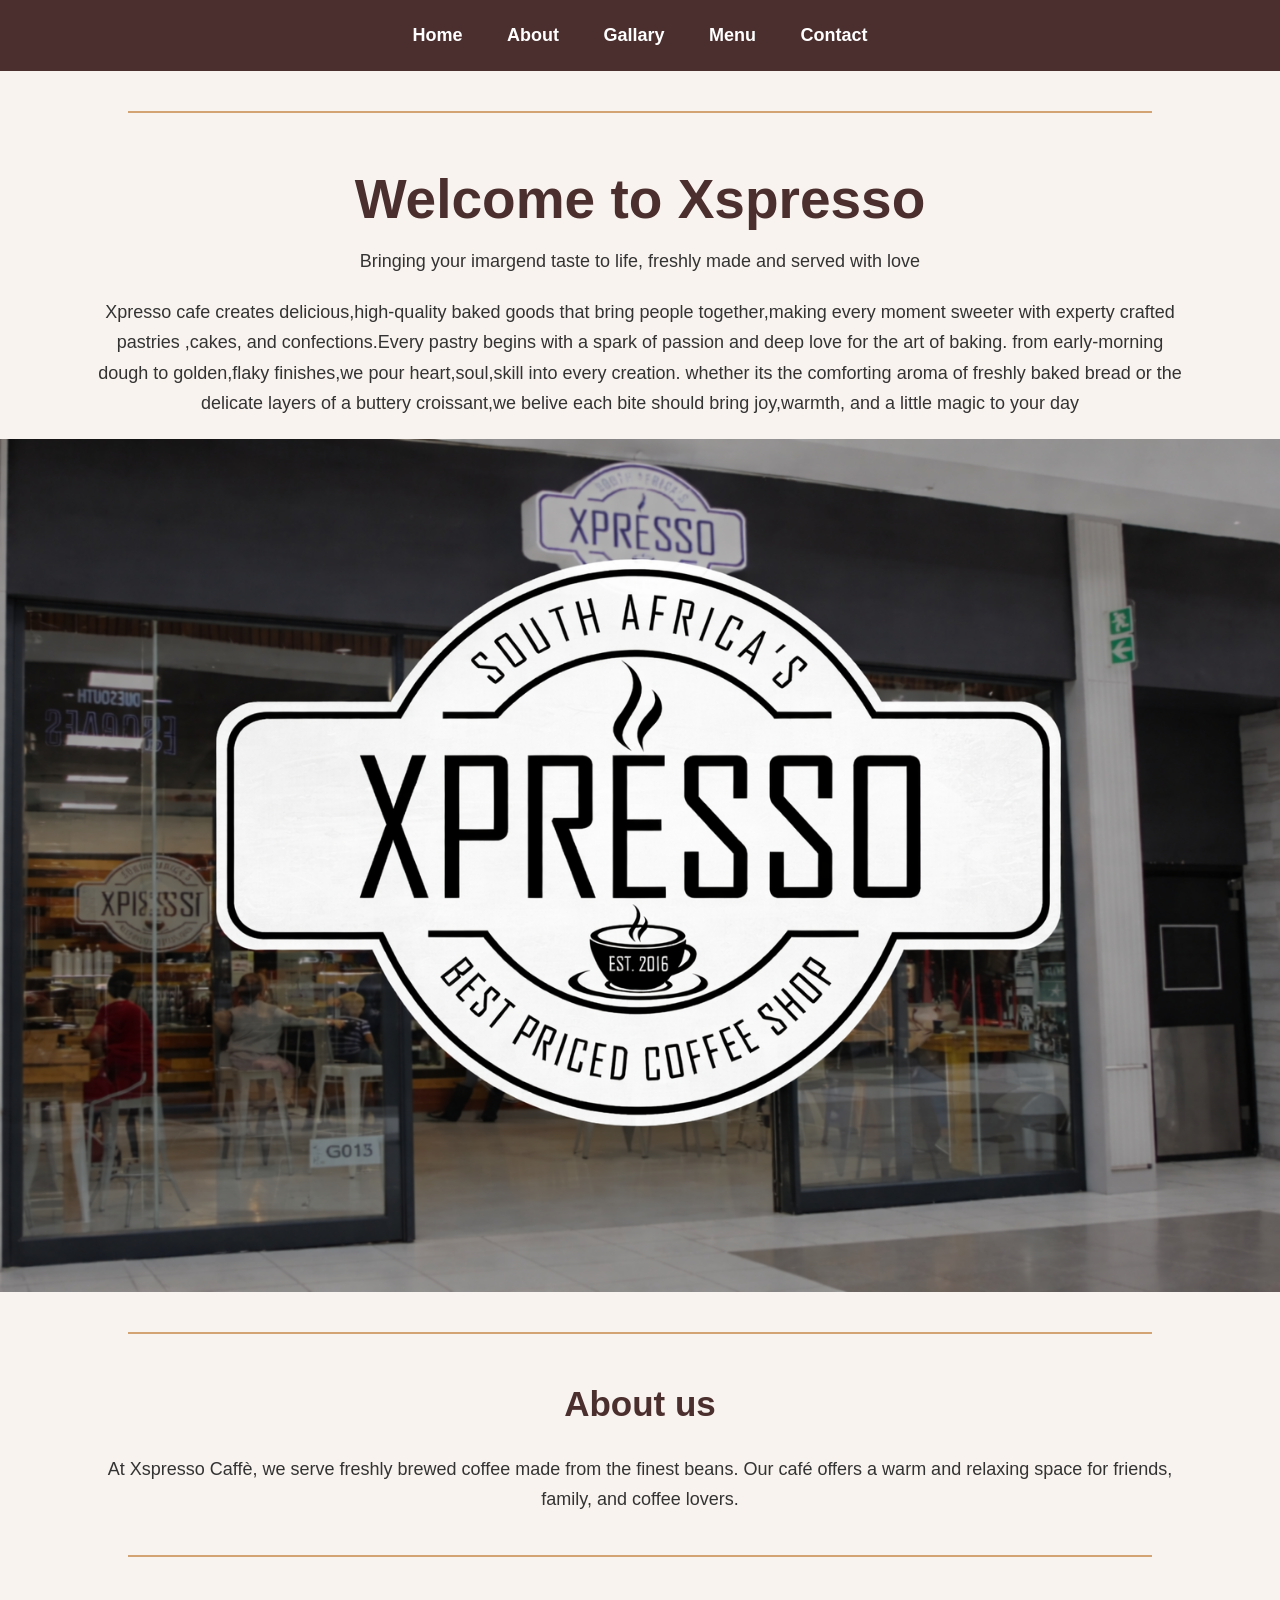
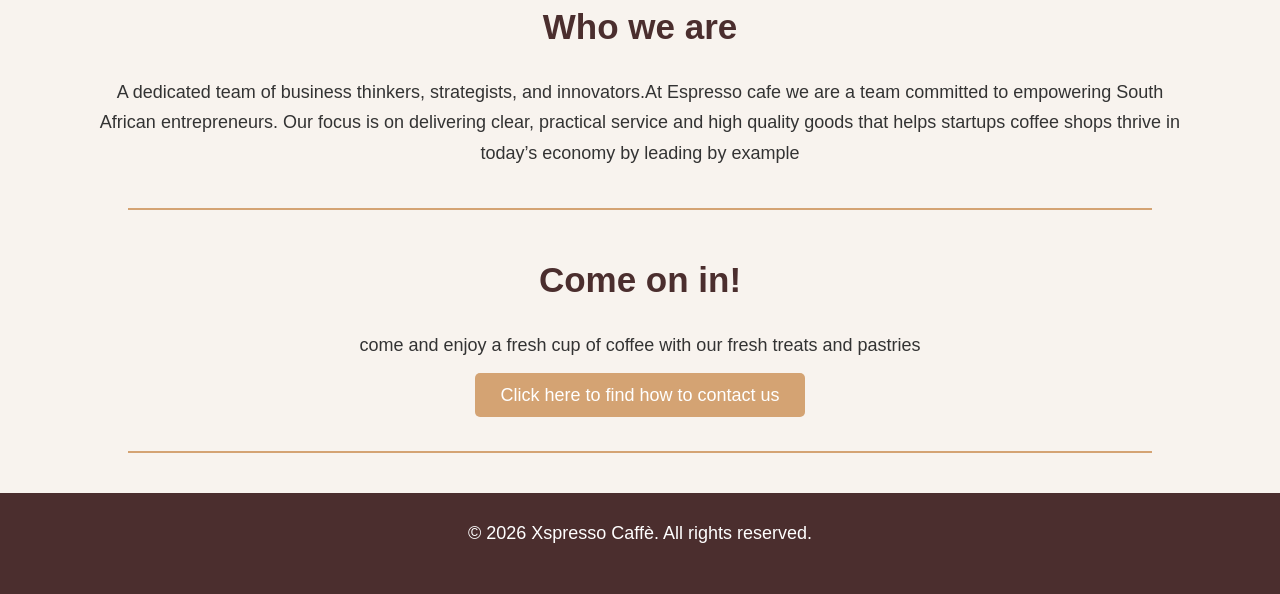
==== index.html @ 43ef6a50 "closing section tags" ====
<!DOCTYPE html>
<html lang="en">
<head>
    <meta charset="UTF-8">
    <meta name="viewport" content="width=device-width, initial-scale=1.0">
    <title>Xspresso Cafe'</title>
    <link rel="stylesheet" href="css/index.css">
</head>
<body>
      <!--Navigation menu-->
        <nav>
               <a href="index.html">Home</a> 
               <a href="About.html">About</a> 
               <a href="gallary.html">Gallary</a> 
               <a href="menu.html">Menu</a>
               <a href="Contact.html">Contact</a>
        </nav>
      
        <hr>
        <!--The hero section-->
        <section class="hero-section">
              <h1>Welcome to Xspresso </h1>
              <p>Bringing your imargend taste to life, freshly made and served with love</p>
              <p>Xpresso cafe creates delicious,high-quality baked goods that bring people together,making every moment 
                 sweeter with experty crafted pastries ,cakes, and confections.Every pastry begins with a spark of passion and deep love 
                 for the art of baking. from early-morning dough to golden,flaky finishes,we pour heart,soul,skill into every creation. 
                 whether its the comforting aroma of freshly baked bread or the delicate layers of a buttery croissant,we belive each bite 
                 should bring joy,warmth, and a little magic to your day
              </p>
              <img src="img/welcoming picture.png" alt="Xspresso home picture" width="100%">
        </section>

        <hr> 
        <!--This is my introduction-->  
        <section class="about-section"></section>
        
                <h2>About us </h2>
                <p>At Xspresso Caffè, we serve freshly brewed coffee made from the finest beans.
                   Our café offers a warm and relaxing space for friends, family, and coffee lovers.
                </p>
        </section>

         <hr>       
        <!--Who we are-->
        <section class="team-section">
                <h2>Who we are</h2>
                <p>A dedicated team of business thinkers, strategists, and innovators.At Espresso cafe we are a team committed to empowering South African 
                      entrepreneurs. Our focus is on delivering clear, practical service and high quality goods that helps startups coffee shops thrive in today’s economy 
                      by leading by example
               </p>
        </section>

        <hr>
        <!--Call to action-->
        <section class="cta-section">
        
                 <h2>Come on in!</h2>
                 <p>come and enjoy a fresh cup of coffee with our fresh treats and pastries</p>
                 <p><a href="Contact.html">Click here to find how to contact us</a></p>
        </section>

        <hr>
        <!-- Footer -->
                      <footer>
                            <p>&copy; 2026 Xspresso Caffè. All rights reserved.</p>
                      </footer>
                      
</body>
</html>
---- css/index.css ----
/* RESET */
*{
    margin: 0;
    padding: 0;
    box-sizing: border-box;
}

/* BODY */
body{
    font-family: Arial, Helvetica, sans-serif;
    background-color: #f8f3ee;
    color: #333;
    line-height: 1.7;
}

/* NAVIGATION */
nav{
    background-color: #4b2e2e;
    padding: 20px;
    text-align: center;
}

nav a{
    color: white;
    text-decoration: none;
    margin: 20px;
    font-size: 18px;
    font-weight: bold;
    transition: 0.3s;
}

nav a:hover{
    color: #d4a373;
}

/* HEADINGS */
h1{
    text-align: center;
    font-size: 55px;
    color: #4b2e2e;
    margin-top: 40px;
}

h2{
    text-align: center;
    color: #4b2e2e;
    margin-top: 40px;
    margin-bottom: 20px;
    font-size: 35px;
}

/* PARAGRAPHS */
p{
    width: 85%;
    margin: auto;
    margin-bottom: 20px;
    text-align: center;
    font-size: 18px;
}

/* HERO IMAGE */
img{
    width: 100%;
    height: auto;
    display: block;
    margin-top: 20px;
}

/* HORIZONTAL LINE */
hr{
    border: none;
    height: 2px;
    background-color: #d4a373;
    width: 80%;
    margin: 40px auto;
}

/* CALL TO ACTION LINK */
p a{
    background-color: #d4a373;
    color: white;
    padding: 12px 25px;
    text-decoration: none;
    border-radius: 5px;
    transition: 0.3s;
}

p a:hover{
    background-color: #b07d52;
}

/* FOOTER */
footer{
    background-color: #4b2e2e;
    color: white;
    text-align: center;
    padding: 25px;
    margin-top: 40px;
}

/* RESPONSIVE DESIGN */
@media(max-width:768px){

    nav a{
        display: block;
        margin: 15px 0;
    }

    h1{
        font-size: 40px;
    }

    h2{
        font-size: 28px;
    }

    p{
        width: 92%;
        font-size: 16px;
    }
}
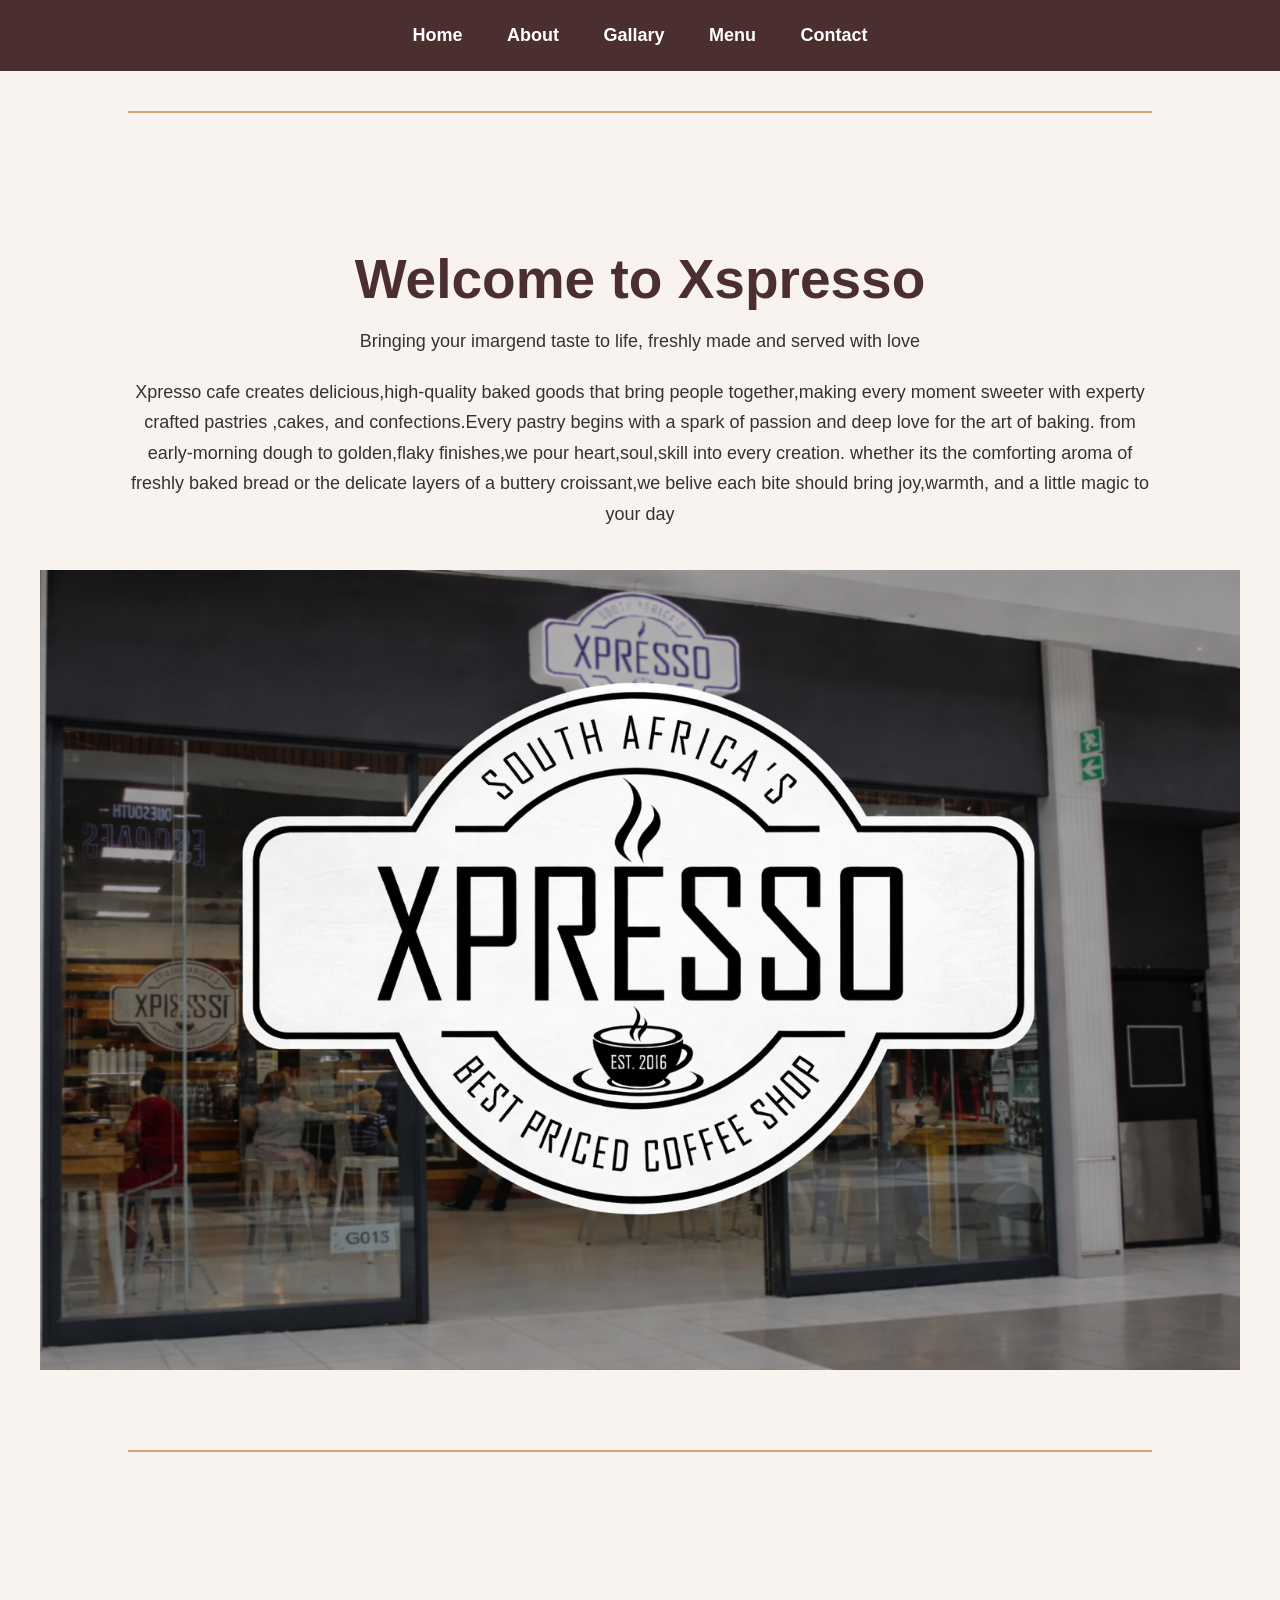
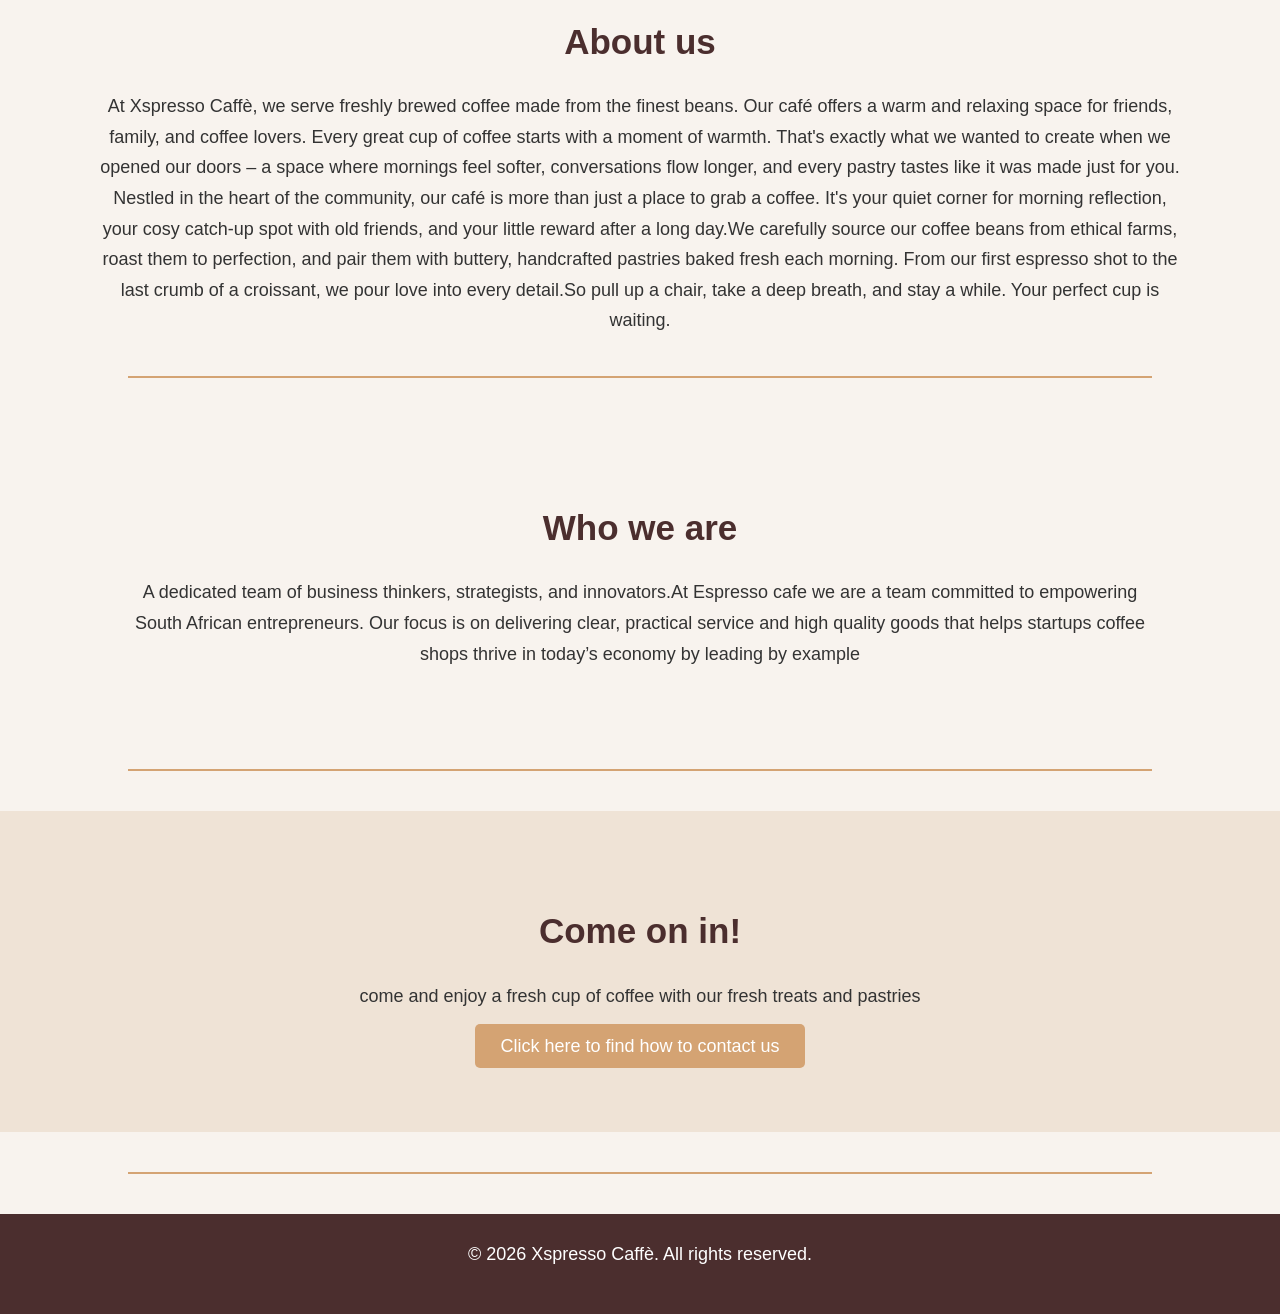
==== commit 4e8def37: "updated the about us" ====
--- a/index.html
+++ b/index.html
@@ -37,6 +37,16 @@
                 <h2>About us </h2>
                 <p>At Xspresso Caffè, we serve freshly brewed coffee made from the finest beans.
                    Our café offers a warm and relaxing space for friends, family, and coffee lovers.
+                   Every great cup of coffee starts with a moment of warmth. That's exactly what we 
+                   wanted to create when we opened our doors – a space where mornings feel softer, 
+                   conversations flow longer, and every pastry tastes like it was made just for you.
+                   Nestled in the heart of the community, our café is more than just a place to grab 
+                   a coffee. It's your quiet corner for morning reflection, your cosy catch-up spot 
+                   with old friends, and your little reward after a long day.We carefully source our
+                   coffee beans from ethical farms, roast them to perfection, and pair them with buttery,
+                   handcrafted pastries baked fresh each morning. From our first espresso shot to the last 
+                   crumb of a croissant, we pour love into every detail.So pull up a chair, take a deep breath, 
+                   and stay a while. Your perfect cup is waiting.
                 </p>
         </section>
 
--- a/css/index.css
+++ b/css/index.css
@@ -31,6 +31,45 @@
 
 nav a:hover{
     color: #d4a373;
+}
+
+/* HERO SECTION FLEXBOX */
+.hero-section{
+    display: flex;
+    flex-direction: column;
+    justify-content: center;
+    align-items: center;
+    padding: 40px;
+    text-align: center;
+}
+
+/* ABOUT SECTION FLEXBOX */
+.about-section{
+    display: flex;
+    flex-direction: column;
+    justify-content: center;
+    align-items: center;
+    padding: 40px;
+    gap: 20px;
+}
+
+/* TEAM SECTION FLEXBOX */
+.team-section{
+    display: flex;
+    flex-direction: column;
+    justify-content: center;
+    align-items: center;
+    padding: 40px;
+}
+
+/* CALL TO ACTION FLEXBOX */
+.cta-section{
+    display: flex;
+    flex-direction: column;
+    justify-content: center;
+    align-items: center;
+    background-color: #efe3d6;
+    padding: 50px;
 }
 
 /* HEADINGS */
@@ -118,6 +157,11 @@
         width: 92%;
         font-size: 16px;
     }
+
+    .hero-section,
+    .about-section,
+    .team-section,
+    .cta-section{
+        padding: 20px;
+    }
 }
-
-   
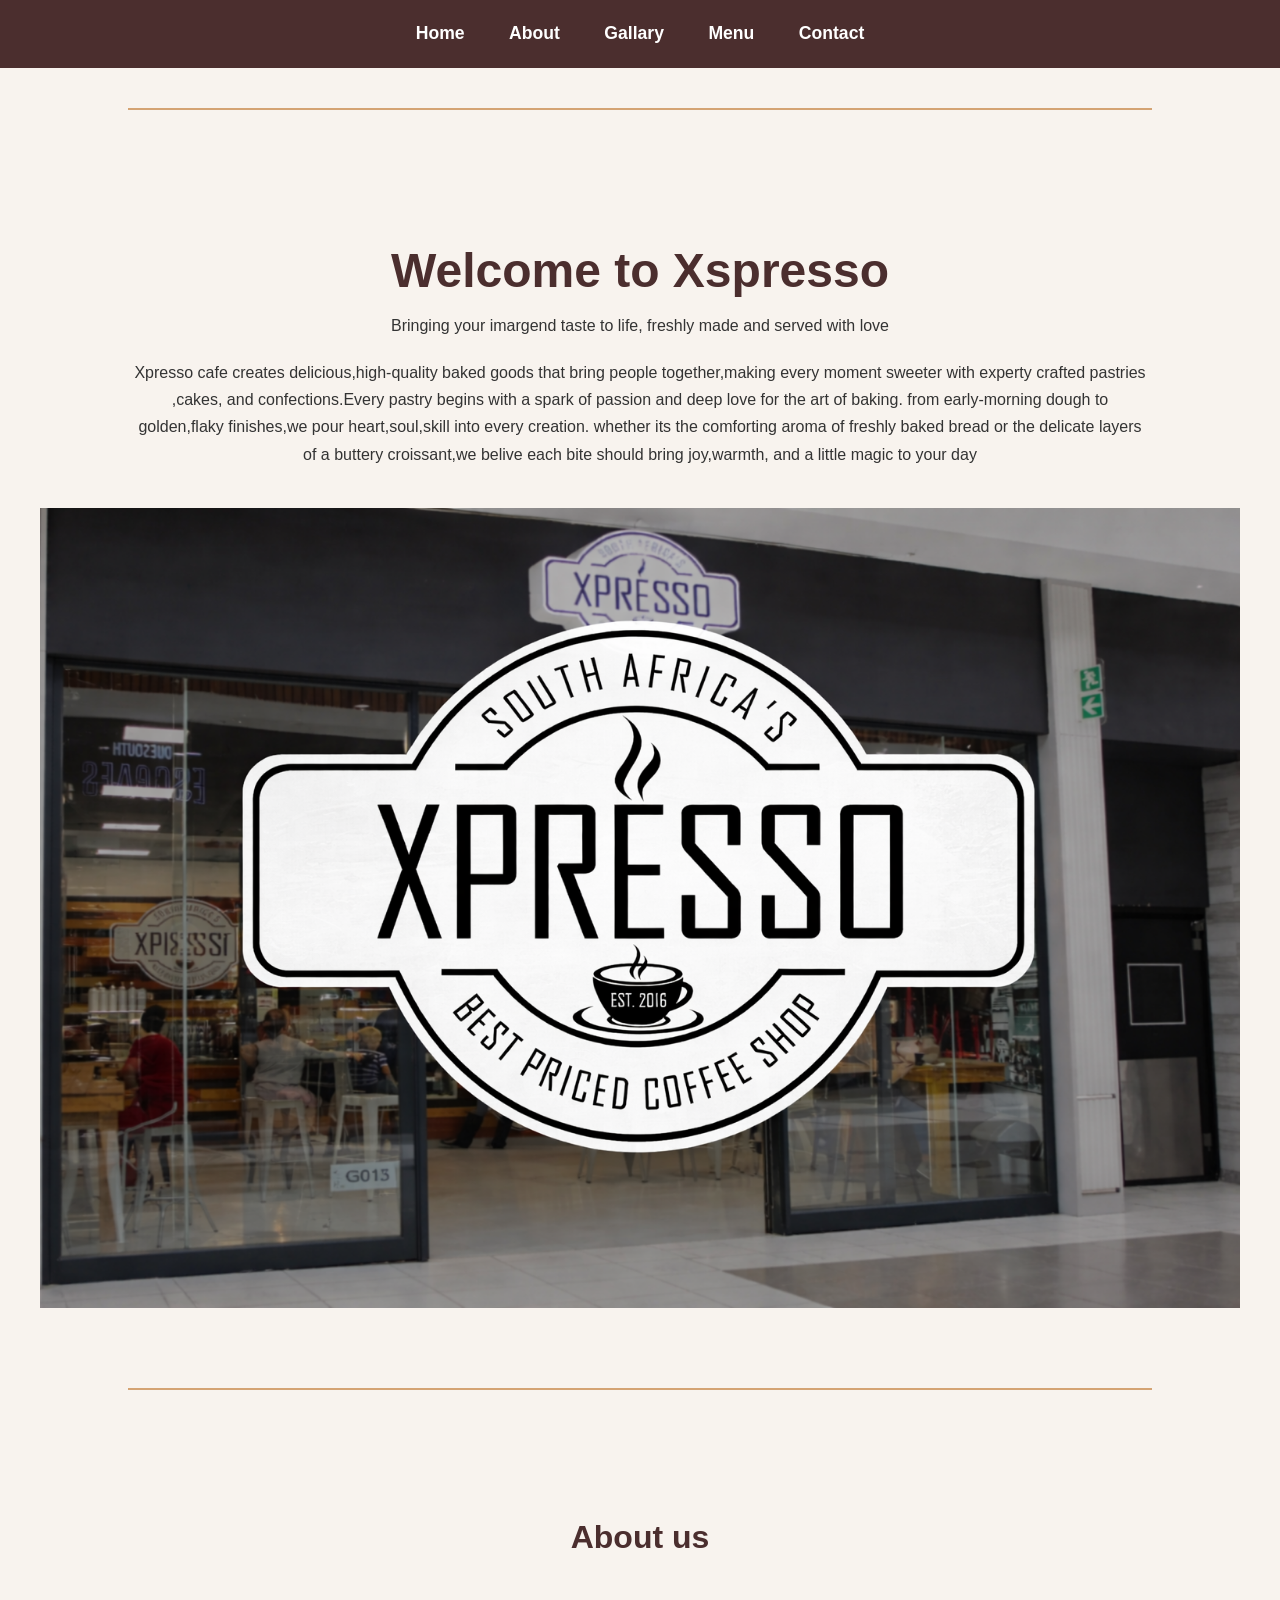
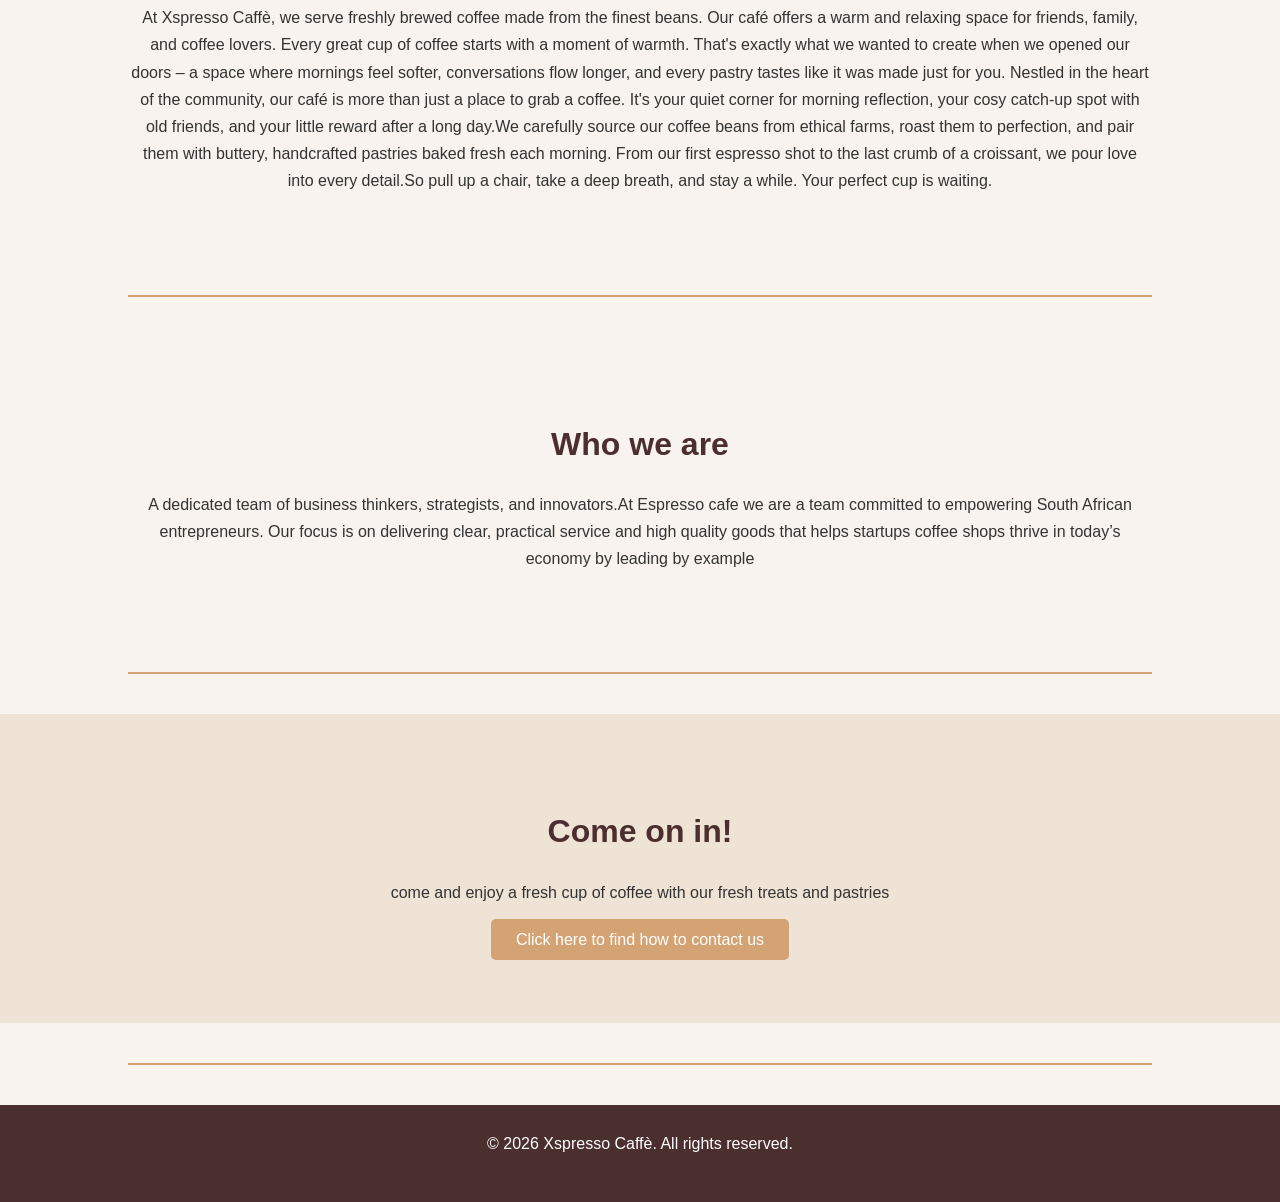
==== commit 01083488: "fixed spacing in between sentences" ====
--- a/index.html
+++ b/index.html
@@ -32,8 +32,7 @@
 
         <hr> 
         <!--This is my introduction-->  
-        <section class="about-section"></section>
-        
+        <section class="about-section">
                 <h2>About us </h2>
                 <p>At Xspresso Caffè, we serve freshly brewed coffee made from the finest beans.
                    Our café offers a warm and relaxing space for friends, family, and coffee lovers.
@@ -63,7 +62,6 @@
         <hr>
         <!--Call to action-->
         <section class="cta-section">
-        
                  <h2>Come on in!</h2>
                  <p>come and enjoy a fresh cup of coffee with our fresh treats and pastries</p>
                  <p><a href="Contact.html">Click here to find how to contact us</a></p>
--- a/css/index.css
+++ b/css/index.css
@@ -16,7 +16,7 @@
 /* NAVIGATION */
 nav{
     background-color: #4b2e2e;
-    padding: 20px;
+    padding: 1.2rem;
     text-align: center;
 }
 
@@ -24,7 +24,7 @@
     color: white;
     text-decoration: none;
     margin: 20px;
-    font-size: 18px;
+    font-size: 1.1rem;
     font-weight: bold;
     transition: 0.3s;
 }
@@ -75,7 +75,7 @@
 /* HEADINGS */
 h1{
     text-align: center;
-    font-size: 55px;
+    font-size: 3rem;
     color: #4b2e2e;
     margin-top: 40px;
 }
@@ -85,7 +85,7 @@
     color: #4b2e2e;
     margin-top: 40px;
     margin-bottom: 20px;
-    font-size: 35px;
+    font-size: 2rem;
 }
 
 /* PARAGRAPHS */
@@ -94,7 +94,7 @@
     margin: auto;
     margin-bottom: 20px;
     text-align: center;
-    font-size: 18px;
+    font-size: 1rem;
 }
 
 /* HERO IMAGE */
@@ -162,6 +162,6 @@
     .about-section,
     .team-section,
     .cta-section{
-        padding: 20px;
+        padding: 3rem;
     }
 }
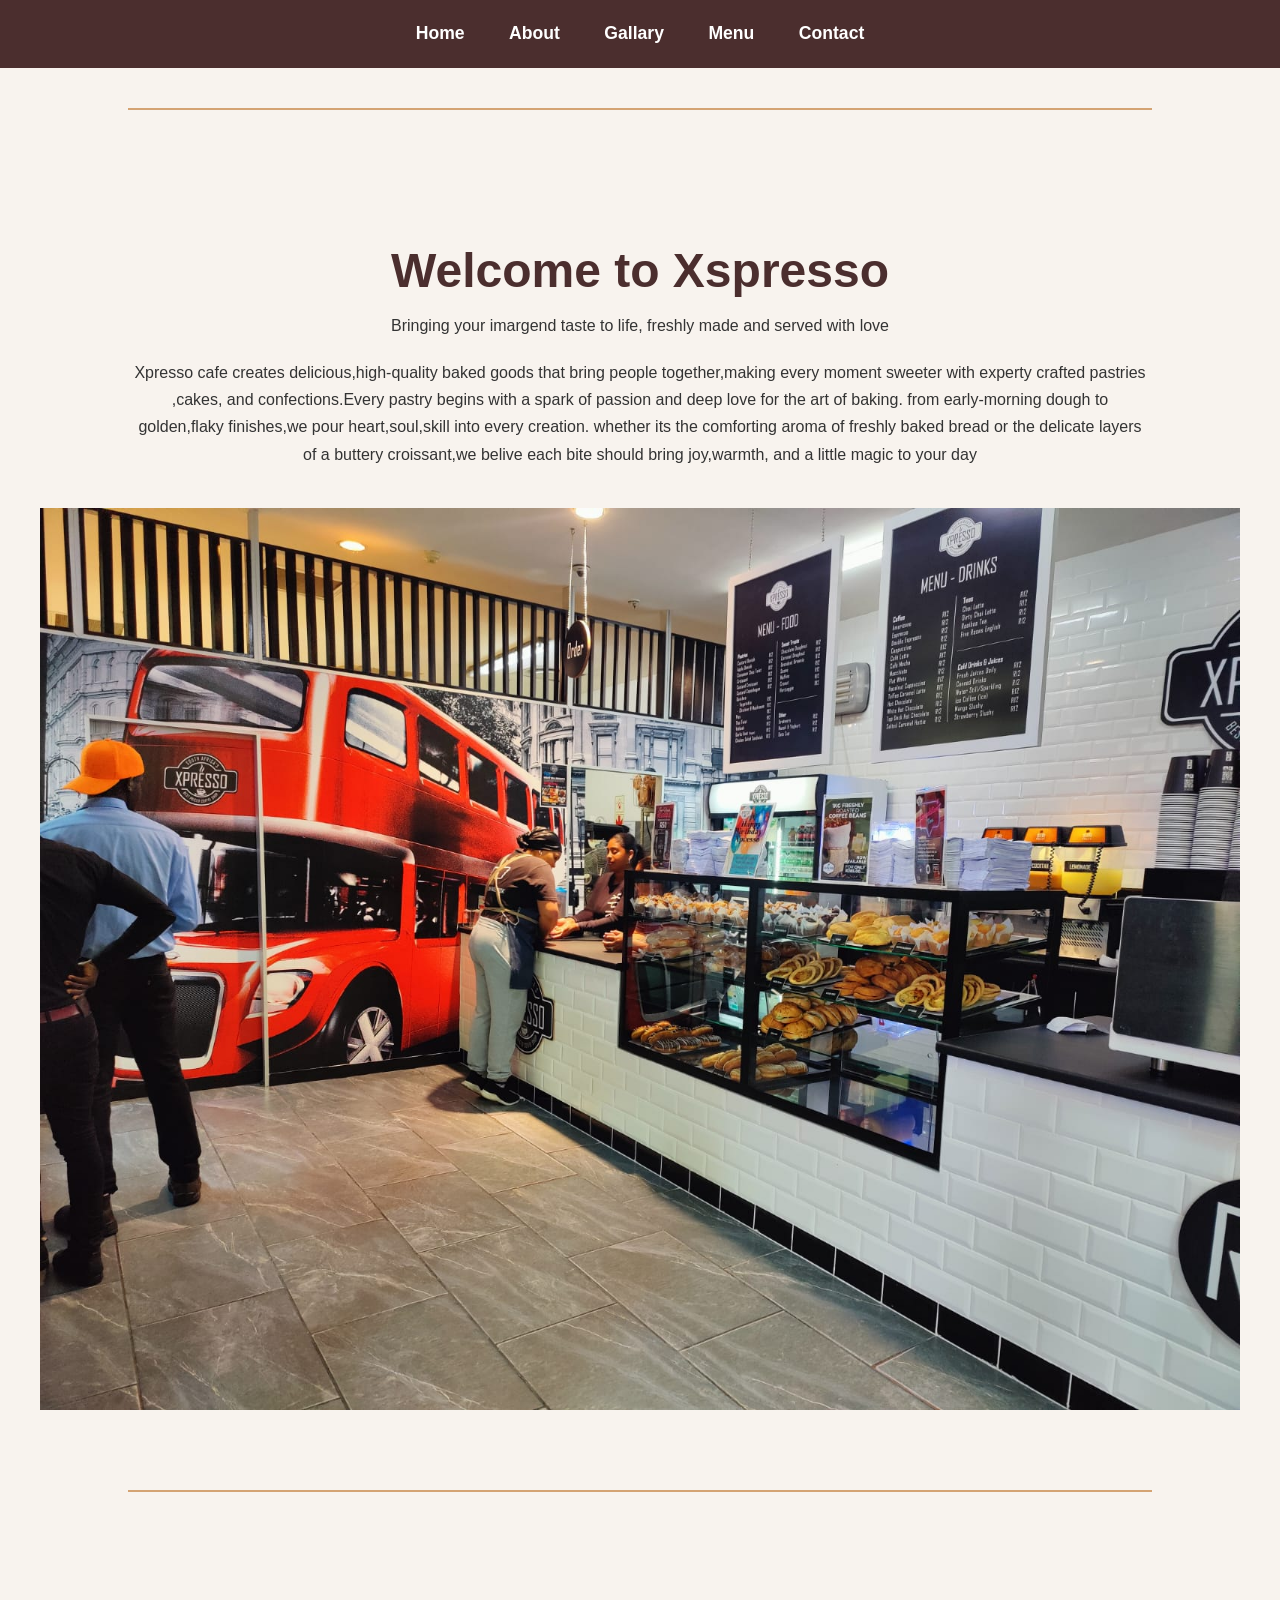
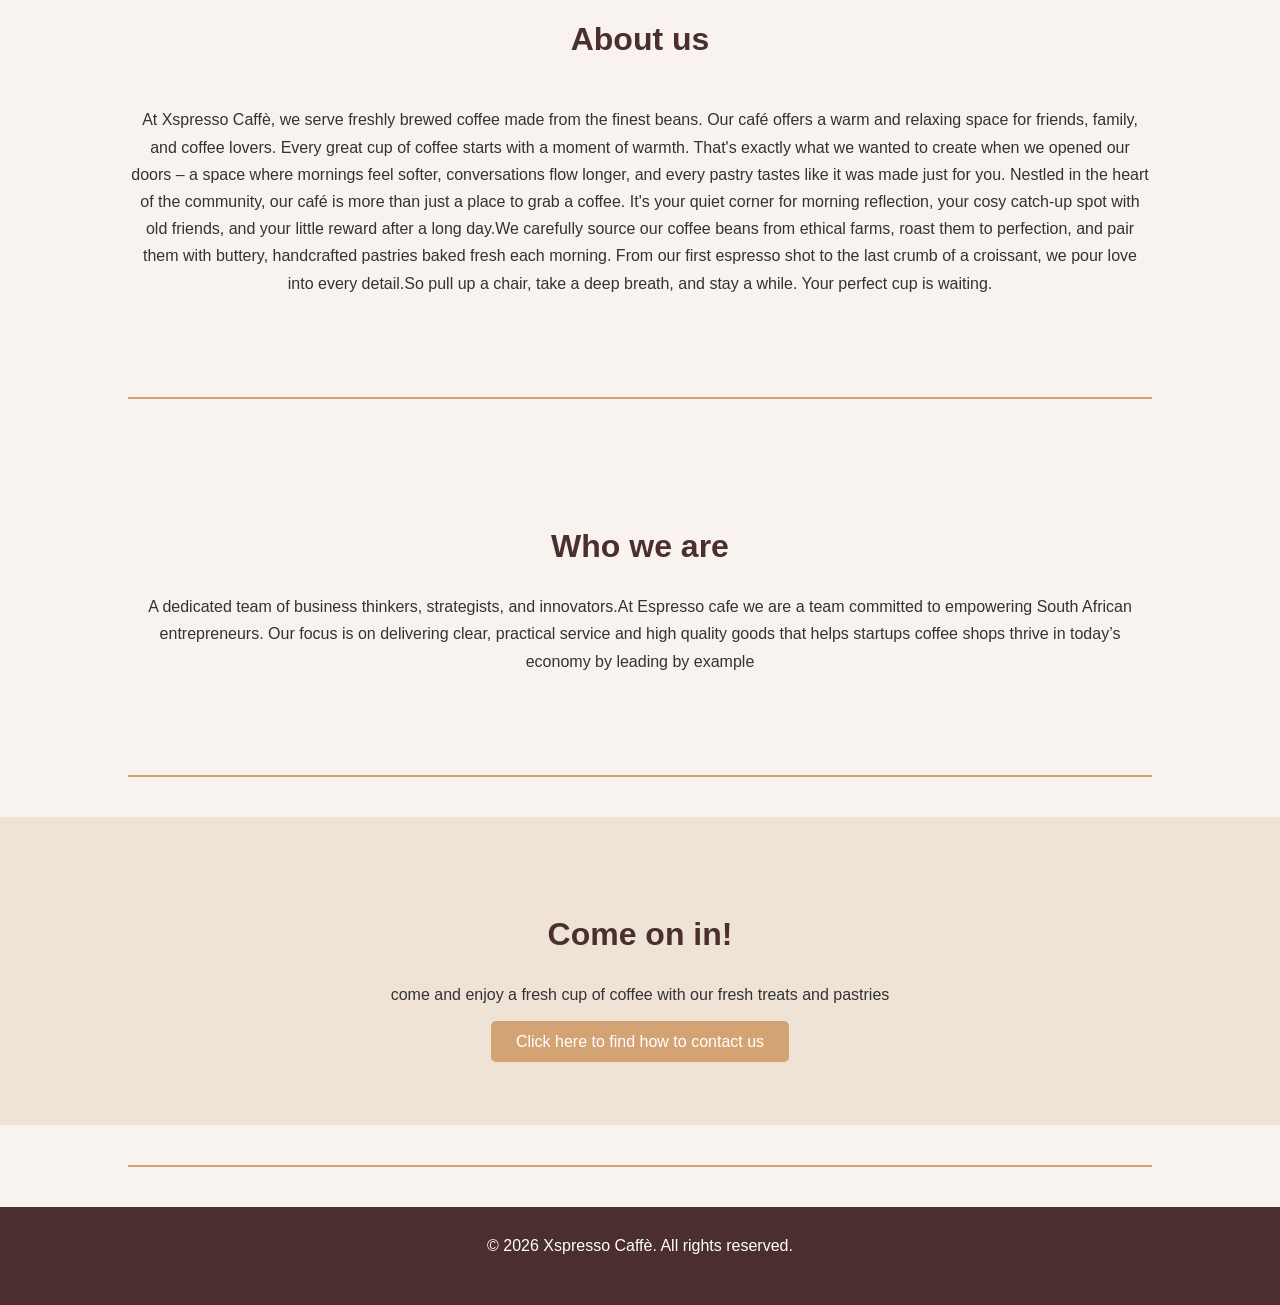
==== commit 6f789df8: "changed my home page image" ====
--- a/index.html
+++ b/index.html
@@ -27,7 +27,23 @@
                  whether its the comforting aroma of freshly baked bread or the delicate layers of a buttery croissant,we belive each bite 
                  should bring joy,warmth, and a little magic to your day
               </p>
-              <img src="img/welcoming picture.png" alt="Xspresso home picture" width="100%">
+              
+              <picture>
+                  <source 
+                      media="(max-width: 768px)" 
+                      srcset="img/home page-small.png">
+
+                  <source 
+                      media="(max-width: 1200px)" 
+                      srcset="img/home page-medium.png">
+
+                  <img 
+                      src="img/home page.jpeg"
+                      alt="Xspresso home picture"
+                      style="width:100%; height:auto;">
+
+            </picture>
+
         </section>
 
         <hr> 
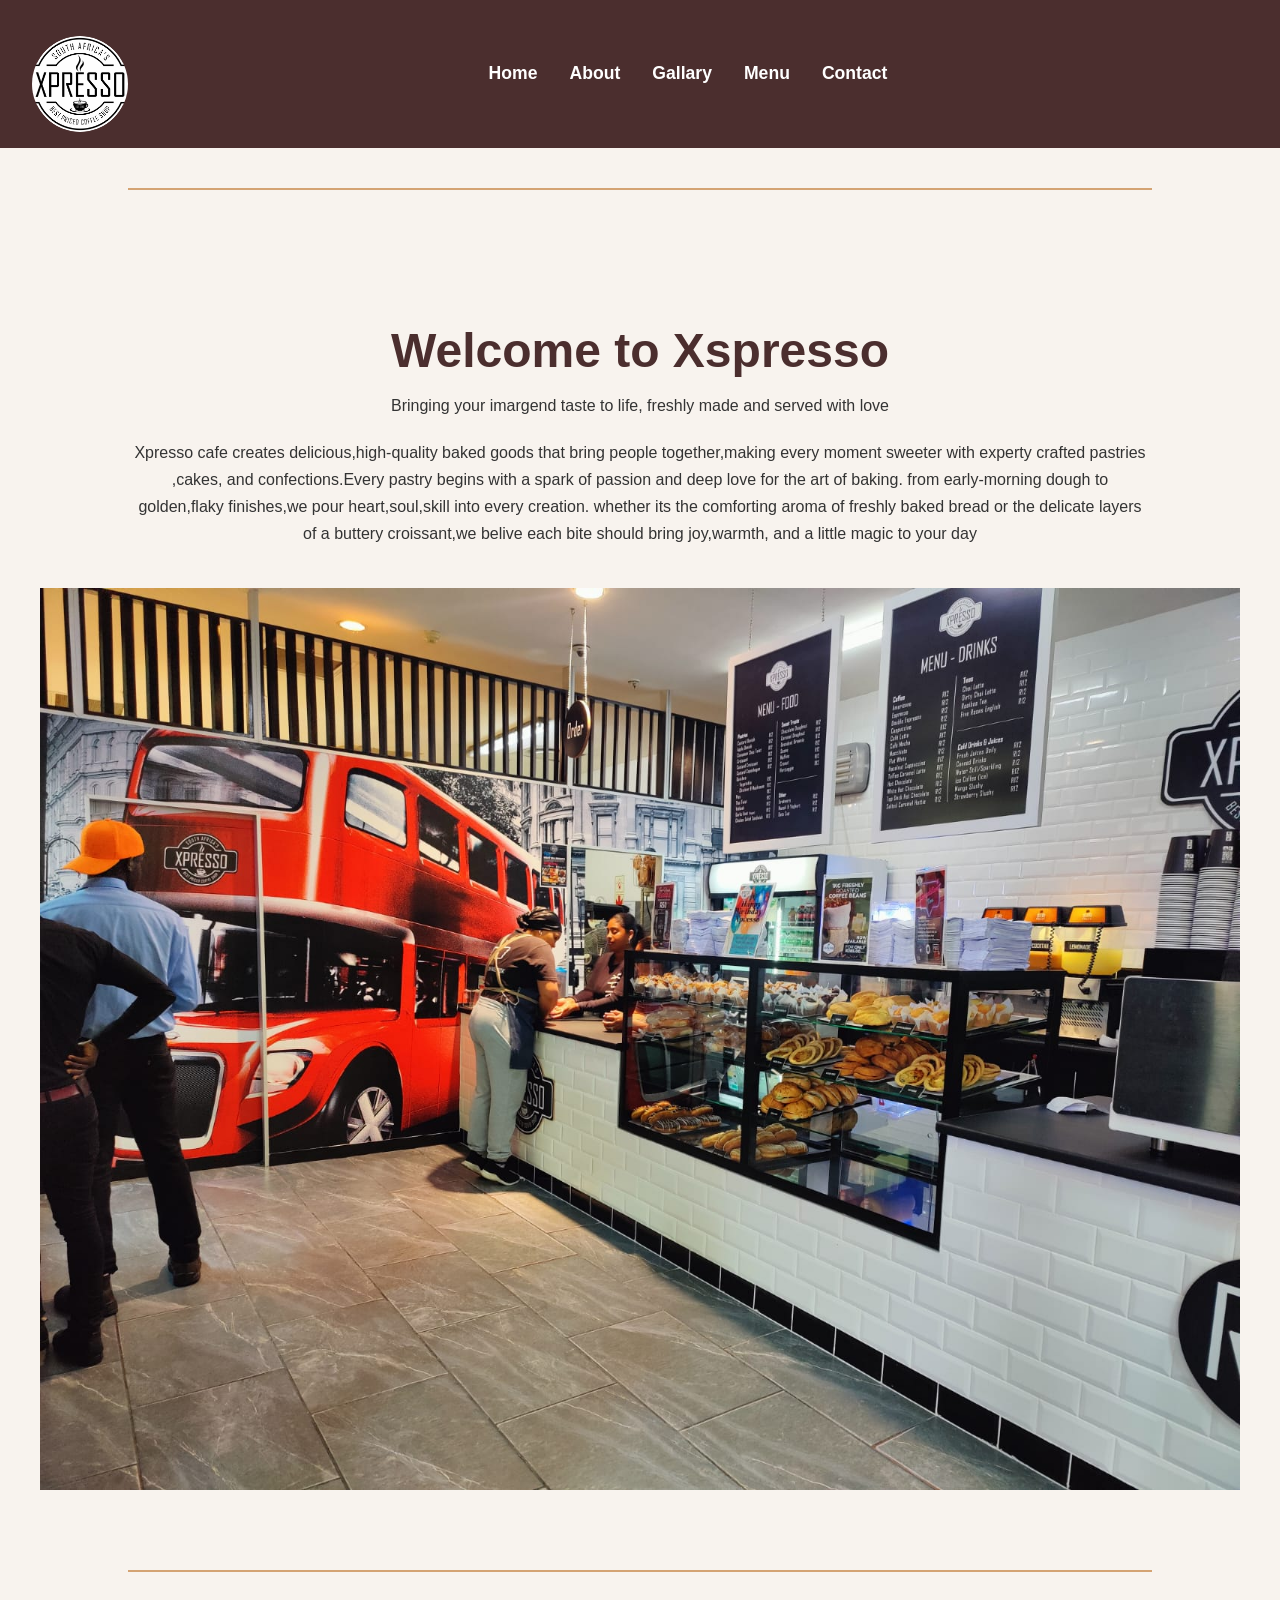
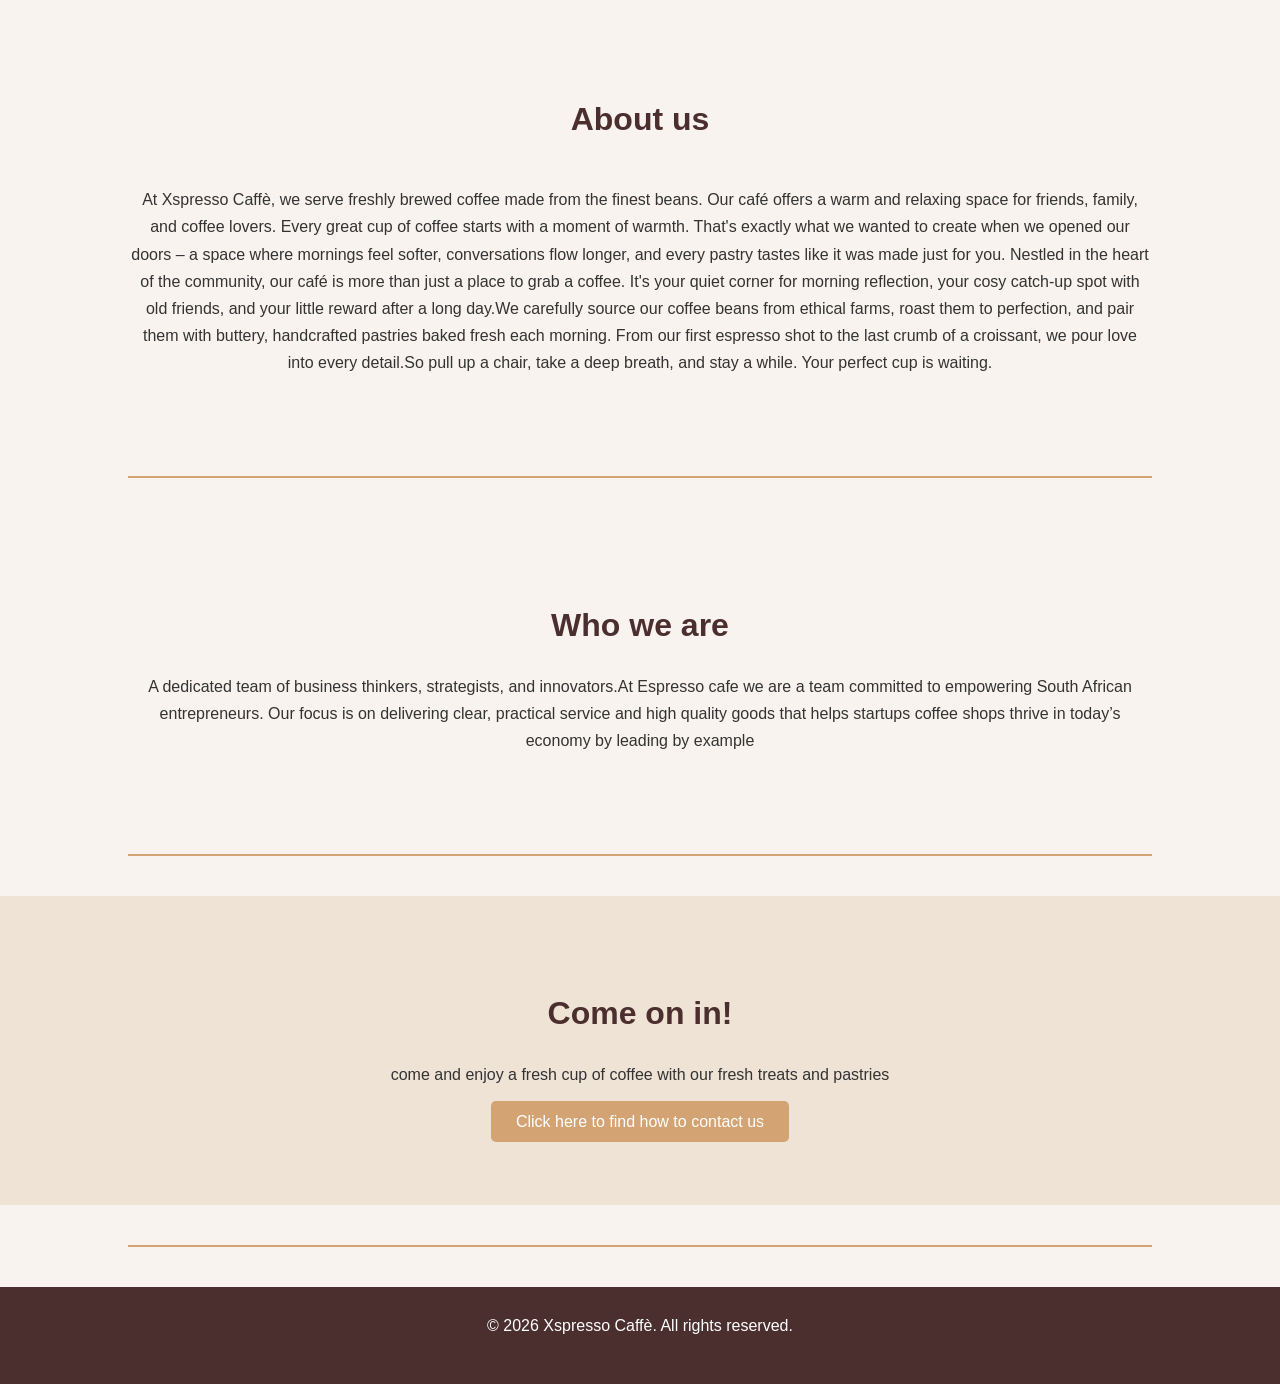
==== commit a1b2d299: "i was aligning my logo and navigation links properly" ====
--- a/index.html
+++ b/index.html
@@ -9,11 +9,16 @@
 <body>
       <!--Navigation menu-->
         <nav>
+            <!-- LOGO -->
+              <img src="img/Xpresso.png" alt="Xspresso Logo" class="logo">
+             
+              <div class="nav-links">
                <a href="index.html">Home</a> 
                <a href="About.html">About</a> 
                <a href="gallary.html">Gallary</a> 
                <a href="menu.html">Menu</a>
                <a href="Contact.html">Contact</a>
+              </div>
         </nav>
       
         <hr>
--- a/css/index.css
+++ b/css/index.css
@@ -16,20 +16,39 @@
 /* NAVIGATION */
 nav{
     background-color: #4b2e2e;
-    padding: 1.2rem;
-    text-align: center;
+    padding: 1rem 2rem;
+
+    display: flex;
+    align-items: center;
 }
 
-nav a{
+/* LOGO */
+.logo{
+    width: 6rem;
+    height: 6rem;
+    object-fit: cover;
+    border-radius: 50%;
+}
+
+/* NAV LINKS CONTAINER */
+.nav-links{
+    width: 100%;
+
+    display: flex;
+    justify-content: center;
+    gap: 2rem;
+}
+
+/* NAV LINKS */
+.nav-links a{
     color: white;
     text-decoration: none;
-    margin: 20px;
     font-size: 1.1rem;
     font-weight: bold;
     transition: 0.3s;
 }
 
-nav a:hover{
+.nav-links a:hover{
     color: #d4a373;
 }
 
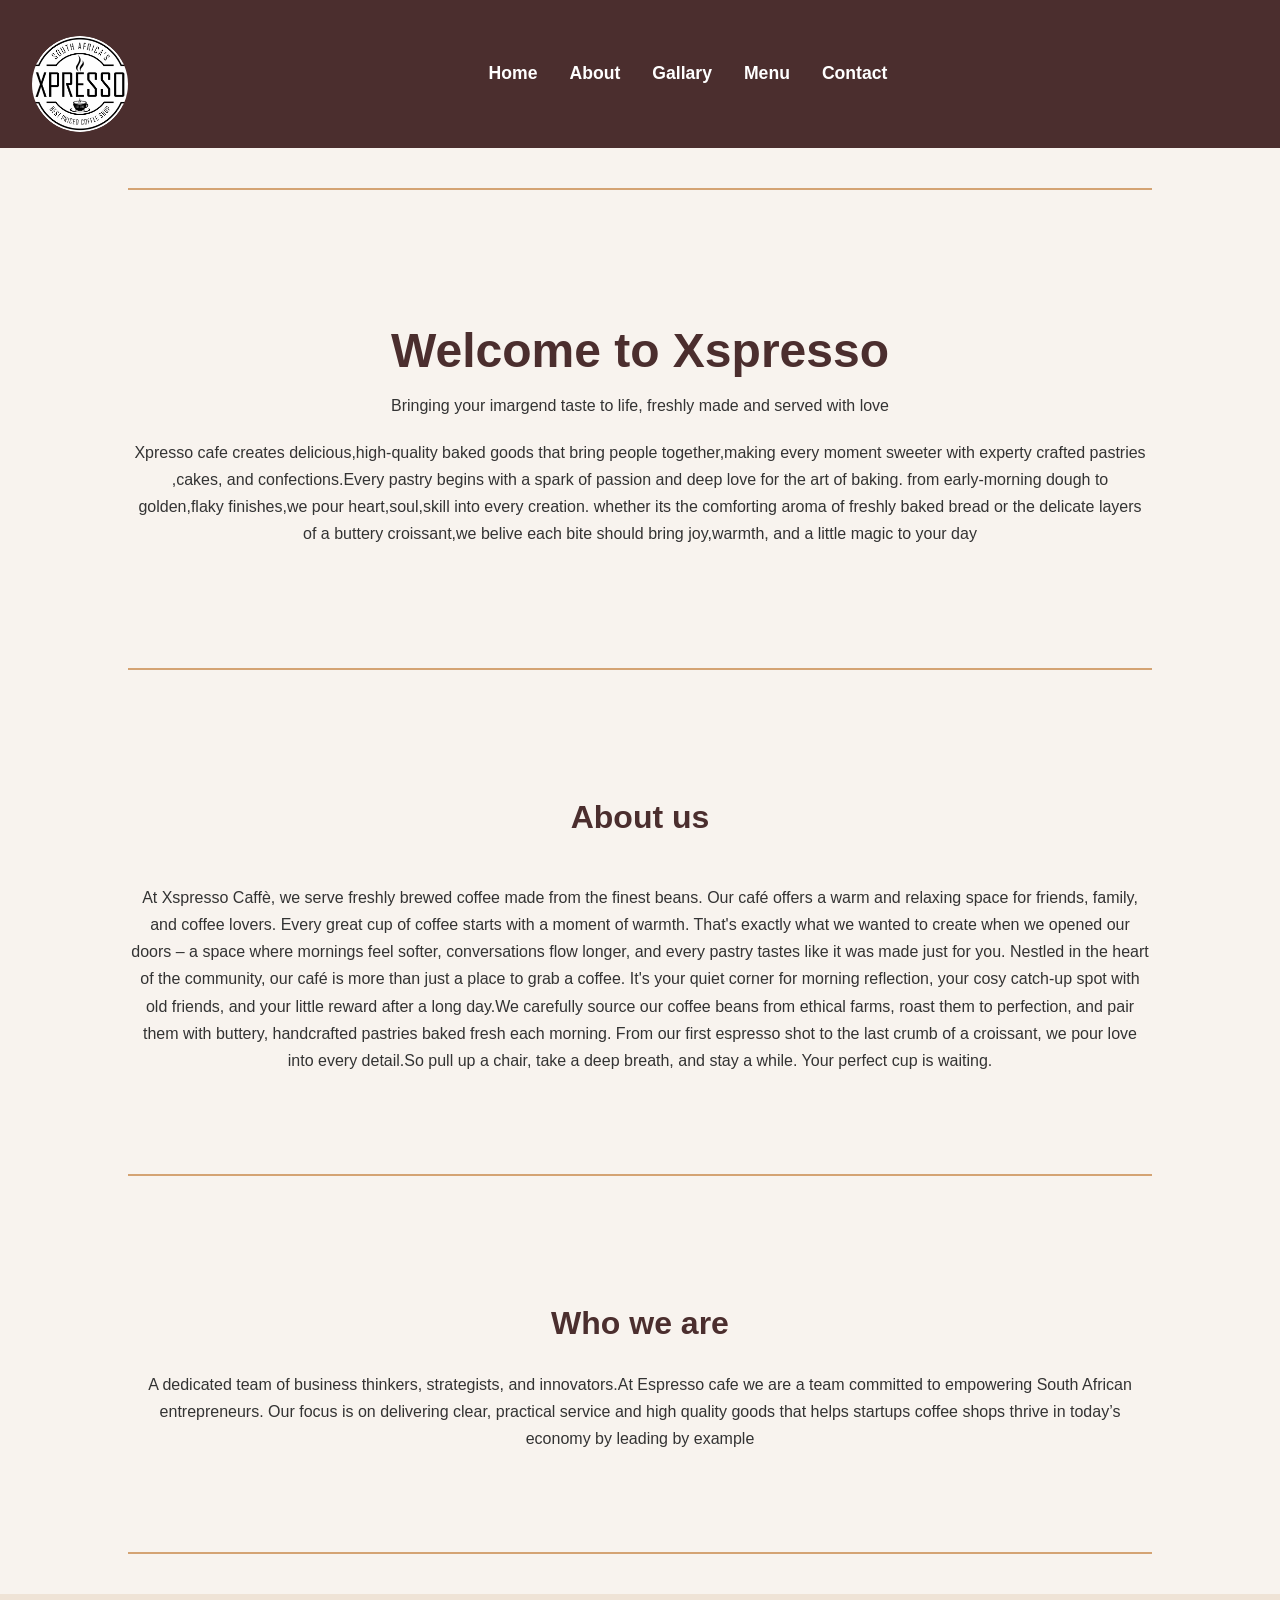
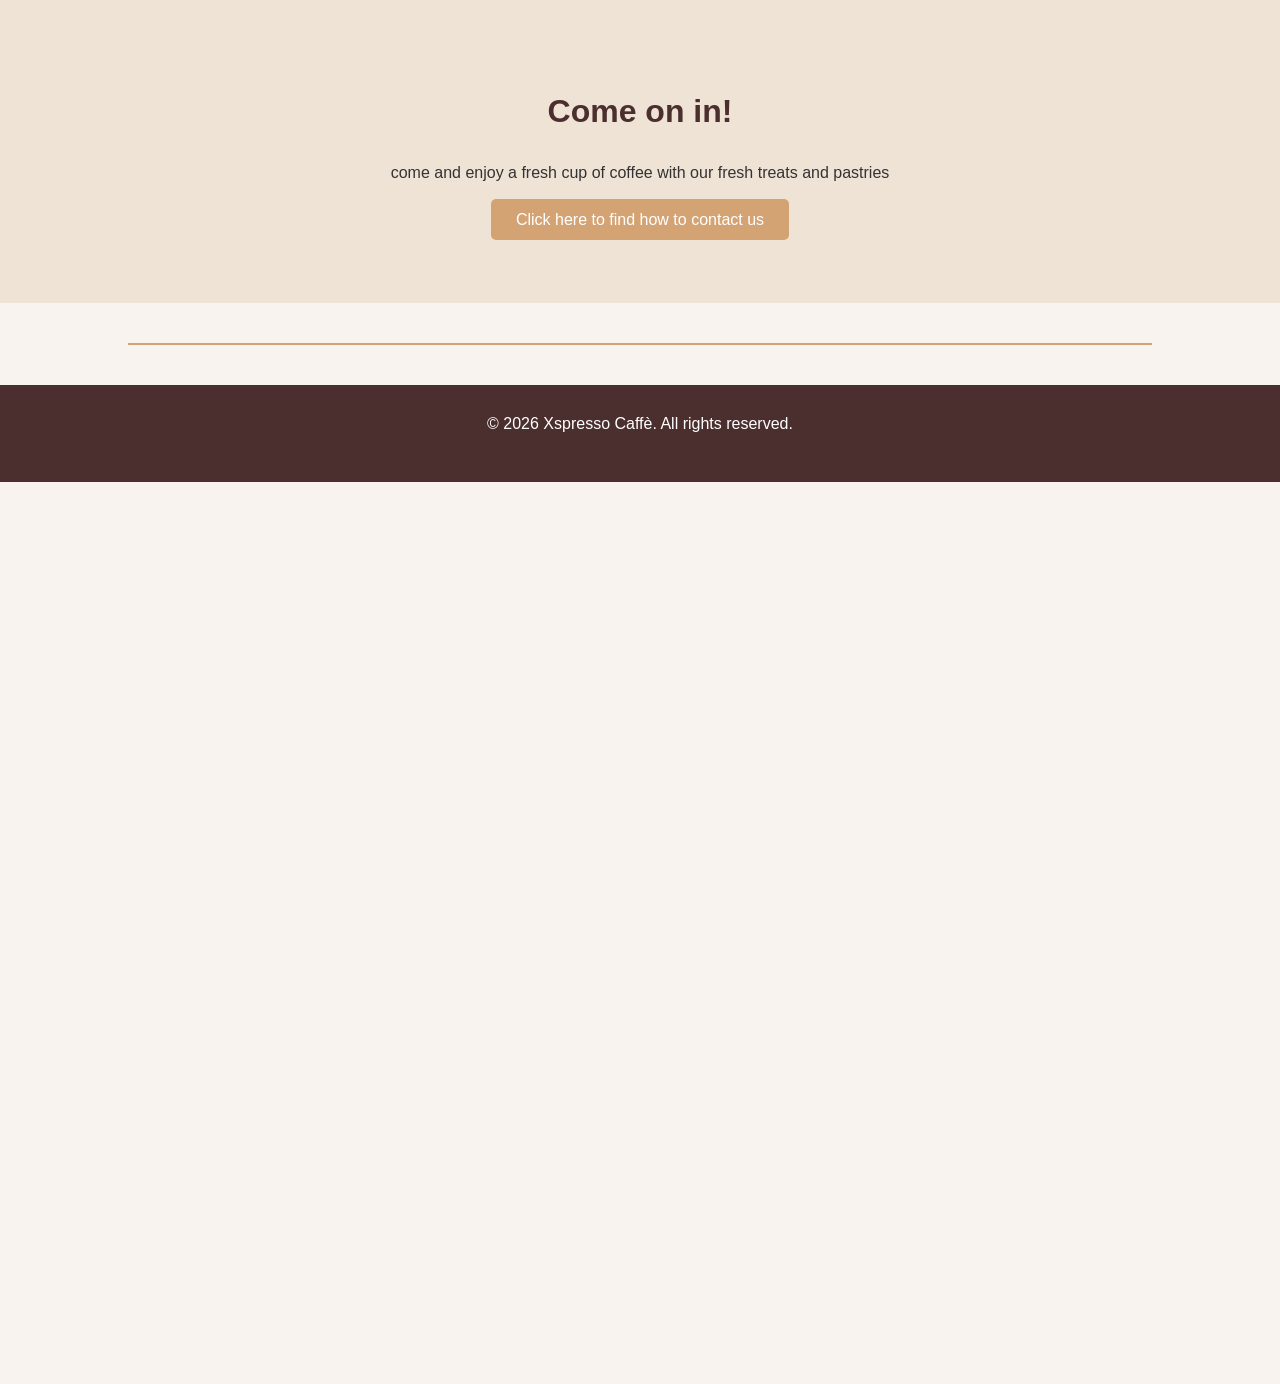
==== commit 41af8b6a: "improve all image tags in all html pages so the labes are more discriptive" ====
--- a/index.html
+++ b/index.html
@@ -3,7 +3,8 @@
 <head>
     <meta charset="UTF-8">
     <meta name="viewport" content="width=device-width, initial-scale=1.0">
-    <title>Xspresso Cafe'</title>
+    <meta name="description" content="Xspresso Caffè serves premium coffee, fresh pastries and delicious treats in a warm and welcoming environment.">
+    <title>Xspresso Caffè | Fresh Coffee and Pastries</title>
     <link rel="stylesheet" href="css/index.css">
 </head>
 <body>
@@ -36,14 +37,14 @@
               <picture>
                   <source 
                       media="(max-width: 768px)" 
-                      srcset="img/home page-small.png">
+                      srcset="img/home-page-small.png">
 
                   <source 
                       media="(max-width: 1200px)" 
-                      srcset="img/home page-medium.png">
+                      srcset="img/home-page-medium.png">
 
                   <img 
-                      src="img/home page.jpeg"
+                      src="img/home-page.jpeg"
                       alt="Xspresso home picture"
                       style="width:100%; height:auto;">
 
